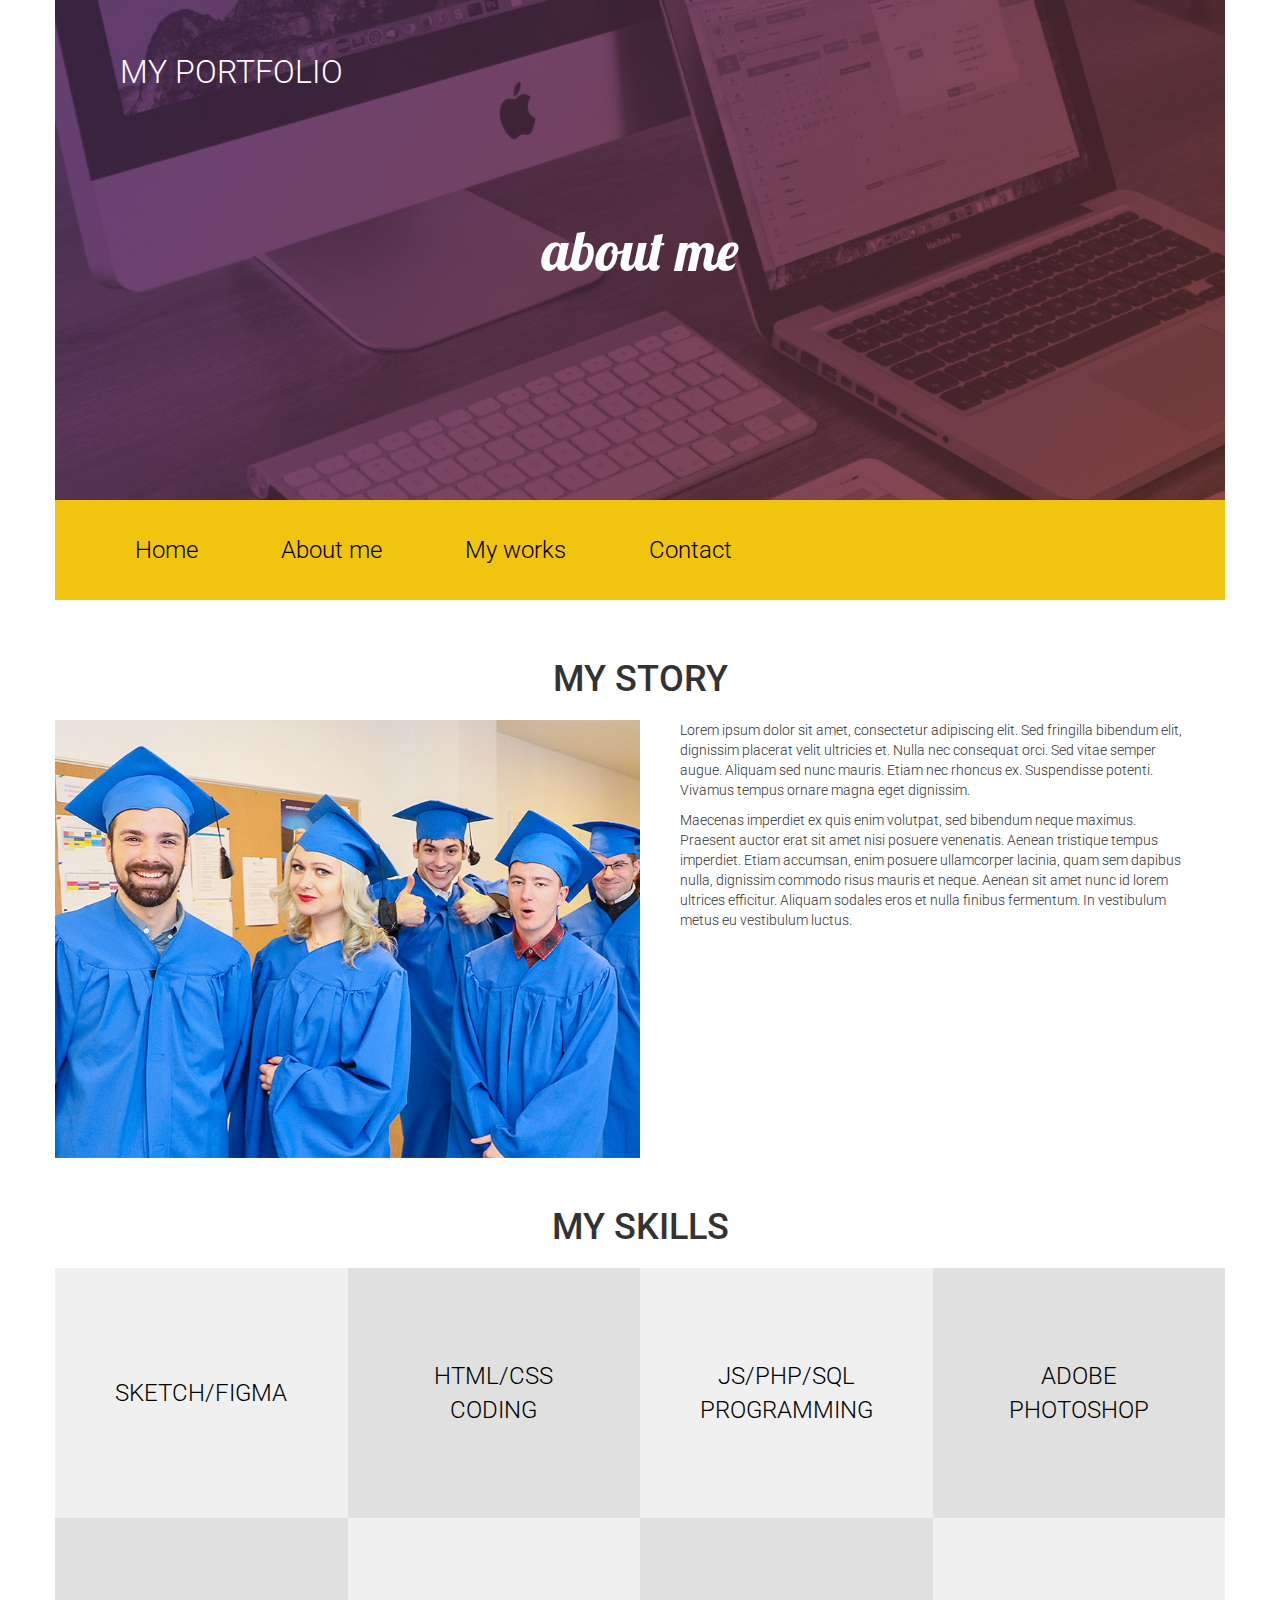
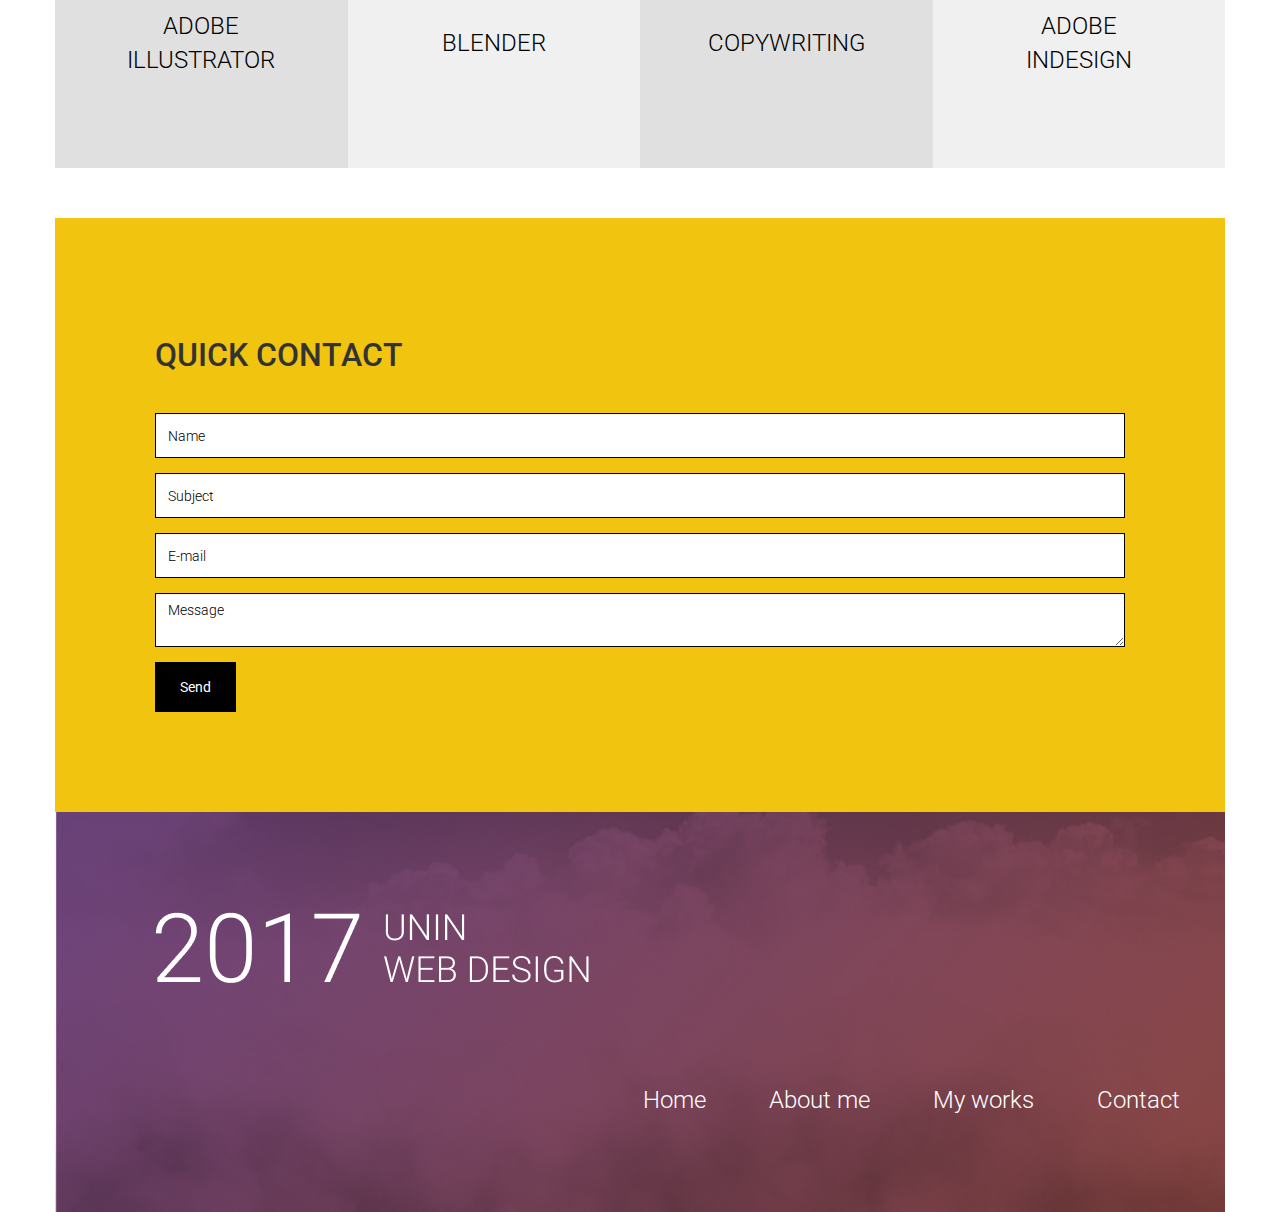
==== about_me.html @ 1c45f814 "Add files via upload" ====
<!DOCTYPE html>
<html lang="en">
	<head>
		<meta charset="utf-8">
		<meta http-equiv="X-UA-Compatible" content="IE=edge">
		<meta name="viewport" content="width=device-width, initial-scale=1">
		<title>Ime Prezime - My Portfolio</title>
		<link href="bootstrap/css/bootstrap.min.css" rel="stylesheet">
		<link href="lightbox/css/lightbox.css" rel="stylesheet">		
		<link href="socicon/style.css" rel="stylesheet">
		<link href="https://fonts.googleapis.com/css?family=Lobster|Roboto:300,400" rel="stylesheet">
		<link href="style.css" rel="stylesheet">		
		<!--[if lt IE 9]>
			<script src="https://oss.maxcdn.com/html5shiv/3.7.3/html5shiv.min.js"></script>
			<script src="https://oss.maxcdn.com/respond/1.4.2/respond.min.js"></script>
		<![endif]-->
	</head>
	<body>		
		<div class="container">
			<div class="row">
				<div class="col-xs-12 header">
					<a href="index.html">My Portfolio</a>
					<p>About me</p>
				</div>
			</div>
			<div class="row">
			<div class="hamburger">
				<span class="glyphicon glyphicon-menu-hamburger"></span>
			</div>
				<ul class="main-menu">
					<li><a href="index.html">Home</a></li>
					<li><a href="about_me.html">About me</a></li>
					<li><a href="my_works.html">My works</a></li>
					<li><a href="contact.html">Contact</a></li>
				</ul>
			</div>									
			<div class="section">
				<h1>My story</h1>
				<div class="row about-me">
					<div class="col-xs-12 col-sm-6">
						<img src="img/img01-thumb.jpg">
					</div>
					<div class="col-xs-12 col-sm-6 about-me-text">						
						<p>Lorem ipsum dolor sit amet, consectetur adipiscing elit. Sed fringilla bibendum elit, dignissim placerat velit ultricies et. Nulla nec consequat orci. Sed vitae semper augue. Aliquam sed nunc mauris. Etiam nec rhoncus ex. Suspendisse potenti. Vivamus tempus ornare magna eget dignissim.</p>
						<p>Maecenas imperdiet ex quis enim volutpat, sed bibendum neque maximus. Praesent auctor erat sit amet nisi posuere venenatis. Aenean tristique tempus imperdiet. Etiam accumsan, enim posuere ullamcorper lacinia, quam sem dapibus nulla, dignissim commodo risus mauris et neque. Aenean sit amet nunc id lorem ultrices efficitur. Aliquam sodales eros et nulla finibus fermentum. In vestibulum metus eu vestibulum luctus.</p>
					</div>
				</div>
			</div>			
			<div class="section">
				<h1>My skills</h1>
				<div class="row square-blocks">					
					<div class="col-xs-12 col-sm-6 col-md-3 light-gray-bg">
						<p>
							<a href="my_works.html#category1">Sketch/Figma</a>
						</p>
					</div>
					<div class="col-xs-3 dark-gray-bg">
						<p>
							<a href="my_works.html#category1">HTML/CSS Coding</a>
						</p>
					</div>			
					<div class="col-xs-3 light-gray-bg">
						<p>
							<a href="my_works.html#category1"><p>JS/PHP/SQL Programming</p></a>
						</p>
					</div>
					<div class="col-xs-3 dark-gray-bg">
						<p>
							<a href="my_works.html#category3"><p>Adobe Photoshop</p></a>
						</p>
					</div>
					<div class="col-xs-3 dark-gray-bg">
						<p>
							<a href="my_works.html#category3"><p>Adobe Illustrator</p></a>
						</p>
					</div>
					<div class="col-xs-3 light-gray-bg">
						<p>
							<a href="my_works.html#category4"><p>Blender</p></a>
						</p>
					</div>
					<div class="col-xs-3 dark-gray-bg">
						<p>
							<a href="my_works.html#category2"><p>Copywriting</p></a>
						</p>
					</div>
					<div class="col-xs-3 light-gray-bg">
						<p>
							<a href="my_works.html#category3">Adobe InDesign</a>
						</p>
					</div>
				</div>
			</div>								
			<div class="row contact-form">
				<h1>Quick contact</h1>
				<form action="">					
					<div class="form-group">
						<input type="text" class="form-control" placeholder="Name">
					</div>
					<div class="form-group">
						<input type="text" class="form-control" placeholder="Subject">
					</div>
					<div class="form-group">
						<input type="text" class="form-control" placeholder="E-mail">
					</div>
					<div class="form-group">
						<textarea class="form-control" placeholder="Message"></textarea>
					</div>				
					<button type="submit" class="btn btn-default">Send</button>
				</form>
			</div>			
			<div class="row footer">
				<img src="img/footer_title.png">
				<div class="col-xs-12">
					<ul>
						<li><a href="index.html">Home</a></li>
						<li><a href="about_me.html">About me</a></li>
						<li><a href="my_works.html">My works</a></li>
						<li><a href="contact.html">Contact</a></li>
					</ul>
				</div>
			</div>			
		</div>			
		<script src="https://ajax.googleapis.com/ajax/libs/jquery/1.12.4/jquery.min.js"></script>		
		<script src="bootstrap/js/bootstrap.min.js"></script>
		<script src="lightbox/js/lightbox.js"></script>
		<script> $('.hamburger').click(function(){
			$('.main-menu').slideToggle();
		});
		</script>
	</body>
</html>
---- socicon/style.css ----
@font-face {
  font-family: 'Socicon';
  src:  url('fonts/Socicon.eot?jxsw4b');
  src:  url('fonts/Socicon.eot?jxsw4b#iefix') format('embedded-opentype'),
    url('fonts/Socicon.woff2?jxsw4b') format('woff2'),
    url('fonts/Socicon.ttf?jxsw4b') format('truetype'),
    url('fonts/Socicon.woff?jxsw4b') format('woff'),
    url('fonts/Socicon.svg?jxsw4b#Socicon') format('svg');
  font-weight: normal;
  font-style: normal;
}

[class^="socicon-"], [class*=" socicon-"] {
  /* use !important to prevent issues with browser extensions that change fonts */
  font-family: 'Socicon' !important;
  speak: none;
  font-style: normal;
  font-weight: normal;
  font-variant: normal;
  text-transform: none;
  line-height: 1;

  /* Better Font Rendering =========== */
  -webkit-font-smoothing: antialiased;
  -moz-osx-font-smoothing: grayscale;
}

.socicon-hackernews:before {
  content: "\e946";
}
.socicon-smashwords:before {
  content: "\e947";
}
.socicon-kobo:before {
  content: "\e948";
}
.socicon-bookbub:before {
  content: "\e949";
}
.socicon-mailru:before {
  content: "\e94a";
}
.socicon-gitlab:before {
  content: "\e945";
}
.socicon-instructables:before {
  content: "\e944";
}
.socicon-portfolio:before {
  content: "\e943";
}
.socicon-codered:before {
  content: "\e940";
}
.socicon-origin:before {
  content: "\e941";
}
.socicon-nextdoor:before {
  content: "\e942";
}
.socicon-udemy:before {
  content: "\e93f";
}
.socicon-livemaster:before {
  content: "\e93e";
}
.socicon-crunchbase:before {
  content: "\e93b";
}
.socicon-homefy:before {
  content: "\e93c";
}
.socicon-calendly:before {
  content: "\e93d";
}
.socicon-realtor:before {
  content: "\e90f";
}
.socicon-tidal:before {
  content: "\e910";
}
.socicon-qobuz:before {
  content: "\e911";
}
.socicon-natgeo:before {
  content: "\e912";
}
.socicon-mastodon:before {
  content: "\e913";
}
.socicon-unsplash:before {
  content: "\e914";
}
.socicon-homeadvisor:before {
  content: "\e915";
}
.socicon-angieslist:before {
  content: "\e916";
}
.socicon-codepen:before {
  content: "\e917";
}
.socicon-slack:before {
  content: "\e918";
}
.socicon-openaigym:before {
  content: "\e919";
}
.socicon-logmein:before {
  content: "\e91a";
}
.socicon-fiverr:before {
  content: "\e91b";
}
.socicon-gotomeeting:before {
  content: "\e91c";
}
.socicon-aliexpress:before {
  content: "\e91d";
}
.socicon-guru:before {
  content: "\e91e";
}
.socicon-appstore:before {
  content: "\e91f";
}
.socicon-homes:before {
  content: "\e920";
}
.socicon-zoom:before {
  content: "\e921";
}
.socicon-alibaba:before {
  content: "\e922";
}
.socicon-craigslist:before {
  content: "\e923";
}
.socicon-wix:before {
  content: "\e924";
}
.socicon-redfin:before {
  content: "\e925";
}
.socicon-googlecalendar:before {
  content: "\e926";
}
.socicon-shopify:before {
  content: "\e927";
}
.socicon-freelancer:before {
  content: "\e928";
}
.socicon-seedrs:before {
  content: "\e929";
}
.socicon-bing:before {
  content: "\e92a";
}
.socicon-doodle:before {
  content: "\e92b";
}
.socicon-bonanza:before {
  content: "\e92c";
}
.socicon-squarespace:before {
  content: "\e92d";
}
.socicon-toptal:before {
  content: "\e92e";
}
.socicon-gust:before {
  content: "\e92f";
}
.socicon-ask:before {
  content: "\e930";
}
.socicon-trulia:before {
  content: "\e931";
}
.socicon-loomly:before {
  content: "\e932";
}
.socicon-ghost:before {
  content: "\e933";
}
.socicon-upwork:before {
  content: "\e934";
}
.socicon-fundable:before {
  content: "\e935";
}
.socicon-booking:before {
  content: "\e936";
}
.socicon-googlemaps:before {
  content: "\e937";
}
.socicon-zillow:before {
  content: "\e938";
}
.socicon-niconico:before {
  content: "\e939";
}
.socicon-toneden:before {
  content: "\e93a";
}
.socicon-augment:before {
  content: "\e908";
}
.socicon-bitbucket:before {
  content: "\e909";
}
.socicon-fyuse:before {
  content: "\e90a";
}
.socicon-yt-gaming:before {
  content: "\e90b";
}
.socicon-sketchfab:before {
  content: "\e90c";
}
.socicon-mobcrush:before {
  content: "\e90d";
}
.socicon-microsoft:before {
  content: "\e90e";
}
.socicon-pandora:before {
  content: "\e907";
}
.socicon-messenger:before {
  content: "\e906";
}
.socicon-gamewisp:before {
  content: "\e905";
}
.socicon-bloglovin:before {
  content: "\e904";
}
.socicon-tunein:before {
  content: "\e903";
}
.socicon-gamejolt:before {
  content: "\e901";
}
.socicon-trello:before {
  content: "\e902";
}
.socicon-spreadshirt:before {
  content: "\e900";
}
.socicon-500px:before {
  content: "\e000";
}
.socicon-8tracks:before {
  content: "\e001";
}
.socicon-airbnb:before {
  content: "\e002";
}
.socicon-alliance:before {
  content: "\e003";
}
.socicon-amazon:before {
  content: "\e004";
}
.socicon-amplement:before {
  content: "\e005";
}
.socicon-android:before {
  content: "\e006";
}
.socicon-angellist:before {
  content: "\e007";
}
.socicon-apple:before {
  content: "\e008";
}
.socicon-appnet:before {
  content: "\e009";
}
.socicon-baidu:before {
  content: "\e00a";
}
.socicon-bandcamp:before {
  content: "\e00b";
}
.socicon-battlenet:before {
  content: "\e00c";
}
.socicon-mixer:before {
  content: "\e00d";
}
.socicon-bebee:before {
  content: "\e00e";
}
.socicon-bebo:before {
  content: "\e00f";
}
.socicon-behance:before {
  content: "\e010";
}
.socicon-blizzard:before {
  content: "\e011";
}
.socicon-blogger:before {
  content: "\e012";
}
.socicon-buffer:before {
  content: "\e013";
}
.socicon-chrome:before {
  content: "\e014";
}
.socicon-coderwall:before {
  content: "\e015";
}
.socicon-curse:before {
  content: "\e016";
}
.socicon-dailymotion:before {
  content: "\e017";
}
.socicon-deezer:before {
  content: "\e018";
}
.socicon-delicious:before {
  content: "\e019";
}
.socicon-deviantart:before {
  content: "\e01a";
}
.socicon-diablo:before {
  content: "\e01b";
}
.socicon-digg:before {
  content: "\e01c";
}
.socicon-discord:before {
  content: "\e01d";
}
.socicon-disqus:before {
  content: "\e01e";
}
.socicon-douban:before {
  content: "\e01f";
}
.socicon-draugiem:before {
  content: "\e020";
}
.socicon-dribbble:before {
  content: "\e021";
}
.socicon-drupal:before {
  content: "\e022";
}
.socicon-ebay:before {
  content: "\e023";
}
.socicon-ello:before {
  content: "\e024";
}
.socicon-endomodo:before {
  content: "\e025";
}
.socicon-envato:before {
  content: "\e026";
}
.socicon-etsy:before {
  content: "\e027";
}
.socicon-facebook:before {
  content: "\e028";
}
.socicon-feedburner:before {
  content: "\e029";
}
.socicon-filmweb:before {
  content: "\e02a";
}
.socicon-firefox:before {
  content: "\e02b";
}
.socicon-flattr:before {
  content: "\e02c";
}
.socicon-flickr:before {
  content: "\e02d";
}
.socicon-formulr:before {
  content: "\e02e";
}
.socicon-forrst:before {
  content: "\e02f";
}
.socicon-foursquare:before {
  content: "\e030";
}
.socicon-friendfeed:before {
  content: "\e031";
}
.socicon-github:before {
  content: "\e032";
}
.socicon-goodreads:before {
  content: "\e033";
}
.socicon-google:before {
  content: "\e034";
}
.socicon-googlescholar:before {
  content: "\e035";
}
.socicon-googlegroups:before {
  content: "\e036";
}
.socicon-googlephotos:before {
  content: "\e037";
}
.socicon-googleplus:before {
  content: "\e038";
}
.socicon-grooveshark:before {
  content: "\e039";
}
.socicon-hackerrank:before {
  content: "\e03a";
}
.socicon-hearthstone:before {
  content: "\e03b";
}
.socicon-hellocoton:before {
  content: "\e03c";
}
.socicon-heroes:before {
  content: "\e03d";
}
.socicon-smashcast:before {
  content: "\e03e";
}
.socicon-horde:before {
  content: "\e03f";
}
.socicon-houzz:before {
  content: "\e040";
}
.socicon-icq:before {
  content: "\e041";
}
.socicon-identica:before {
  content: "\e042";
}
.socicon-imdb:before {
  content: "\e043";
}
.socicon-instagram:before {
  content: "\e044";
}
.socicon-issuu:before {
  content: "\e045";
}
.socicon-istock:before {
  content: "\e046";
}
.socicon-itunes:before {
  content: "\e047";
}
.socicon-keybase:before {
  content: "\e048";
}
.socicon-lanyrd:before {
  content: "\e049";
}
.socicon-lastfm:before {
  content: "\e04a";
}
.socicon-line:before {
  content: "\e04b";
}
.socicon-linkedin:before {
  content: "\e04c";
}
.socicon-livejournal:before {
  content: "\e04d";
}
.socicon-lyft:before {
  content: "\e04e";
}
.socicon-macos:before {
  content: "\e04f";
}
.socicon-mail:before {
  content: "\e050";
}
.socicon-medium:before {
  content: "\e051";
}
.socicon-meetup:before {
  content: "\e052";
}
.socicon-mixcloud:before {
  content: "\e053";
}
.socicon-modelmayhem:before {
  content: "\e054";
}
.socicon-mumble:before {
  content: "\e055";
}
.socicon-myspace:before {
  content: "\e056";
}
.socicon-newsvine:before {
  content: "\e057";
}
.socicon-nintendo:before {
  content: "\e058";
}
.socicon-npm:before {
  content: "\e059";
}
.socicon-odnoklassniki:before {
  content: "\e05a";
}
.socicon-openid:before {
  content: "\e05b";
}
.socicon-opera:before {
  content: "\e05c";
}
.socicon-outlook:before {
  content: "\e05d";
}
.socicon-overwatch:before {
  content: "\e05e";
}
.socicon-patreon:before {
  content: "\e05f";
}
.socicon-paypal:before {
  content: "\e060";
}
.socicon-periscope:before {
  content: "\e061";
}
.socicon-persona:before {
  content: "\e062";
}
.socicon-pinterest:before {
  content: "\e063";
}
.socicon-play:before {
  content: "\e064";
}
.socicon-player:before {
  content: "\e065";
}
.socicon-playstation:before {
  content: "\e066";
}
.socicon-pocket:before {
  content: "\e067";
}
.socicon-qq:before {
  content: "\e068";
}
.socicon-quora:before {
  content: "\e069";
}
.socicon-raidcall:before {
  content: "\e06a";
}
.socicon-ravelry:before {
  content: "\e06b";
}
.socicon-reddit:before {
  content: "\e06c";
}
.socicon-renren:before {
  content: "\e06d";
}
.socicon-researchgate:before {
  content: "\e06e";
}
.socicon-residentadvisor:before {
  content: "\e06f";
}
.socicon-reverbnation:before {
  content: "\e070";
}
.socicon-rss:before {
  content: "\e071";
}
.socicon-sharethis:before {
  content: "\e072";
}
.socicon-skype:before {
  content: "\e073";
}
.socicon-slideshare:before {
  content: "\e074";
}
.socicon-smugmug:before {
  content: "\e075";
}
.socicon-snapchat:before {
  content: "\e076";
}
.socicon-songkick:before {
  content: "\e077";
}
.socicon-soundcloud:before {
  content: "\e078";
}
.socicon-spotify:before {
  content: "\e079";
}
.socicon-stackexchange:before {
  content: "\e07a";
}
.socicon-stackoverflow:before {
  content: "\e07b";
}
.socicon-starcraft:before {
  content: "\e07c";
}
.socicon-stayfriends:before {
  content: "\e07d";
}
.socicon-steam:before {
  content: "\e07e";
}
.socicon-storehouse:before {
  content: "\e07f";
}
.socicon-strava:before {
  content: "\e080";
}
.socicon-streamjar:before {
  content: "\e081";
}
.socicon-stumbleupon:before {
  content: "\e082";
}
.socicon-swarm:before {
  content: "\e083";
}
.socicon-teamspeak:before {
  content: "\e084";
}
.socicon-teamviewer:before {
  content: "\e085";
}
.socicon-technorati:before {
  content: "\e086";
}
.socicon-telegram:before {
  content: "\e087";
}
.socicon-tripadvisor:before {
  content: "\e088";
}
.socicon-tripit:before {
  content: "\e089";
}
.socicon-triplej:before {
  content: "\e08a";
}
.socicon-tumblr:before {
  content: "\e08b";
}
.socicon-twitch:before {
  content: "\e08c";
}
.socicon-twitter:before {
  content: "\e08d";
}
.socicon-uber:before {
  content: "\e08e";
}
.socicon-ventrilo:before {
  content: "\e08f";
}
.socicon-viadeo:before {
  content: "\e090";
}
.socicon-viber:before {
  content: "\e091";
}
.socicon-viewbug:before {
  content: "\e092";
}
.socicon-vimeo:before {
  content: "\e093";
}
.socicon-vine:before {
  content: "\e094";
}
.socicon-vkontakte:before {
  content: "\e095";
}
.socicon-warcraft:before {
  content: "\e096";
}
.socicon-wechat:before {
  content: "\e097";
}
.socicon-weibo:before {
  content: "\e098";
}
.socicon-whatsapp:before {
  content: "\e099";
}
.socicon-wikipedia:before {
  content: "\e09a";
}
.socicon-windows:before {
  content: "\e09b";
}
.socicon-wordpress:before {
  content: "\e09c";
}
.socicon-wykop:before {
  content: "\e09d";
}
.socicon-xbox:before {
  content: "\e09e";
}
.socicon-xing:before {
  content: "\e09f";
}
.socicon-yahoo:before {
  content: "\e0a0";
}
.socicon-yammer:before {
  content: "\e0a1";
}
.socicon-yandex:before {
  content: "\e0a2";
}
.socicon-yelp:before {
  content: "\e0a3";
}
.socicon-younow:before {
  content: "\e0a4";
}
.socicon-youtube:before {
  content: "\e0a5";
}
.socicon-zapier:before {
  content: "\e0a6";
}
.socicon-zerply:before {
  content: "\e0a7";
}
.socicon-zomato:before {
  content: "\e0a8";
}
.socicon-zynga:before {
  content: "\e0a9";
}
---- style.css ----
body {
	font-family: 'Roboto', sans-serif;
	font-weight: 300;
}
.header {
	height: 500px;
	background: url('img/header_bg.jpg') no-repeat;
	background-size: cover;
}
.header a {
	font-size: 24pt;
	color: #fff;
	margin-top: 50px;
	margin-left: 50px;
	display: block;
	text-transform: uppercase;
	text-decoration: none;
}
.header p {
	font-size: 42pt;
	color: #fff;
	text-transform: lowercase;
	position: absolute;
	top: 50%;
	left: 50%;
	transform: translate(-50%,-50%);
	margin: 0;
	font-family: 'Lobster', cursive;
}

@media screen and (max-width:760px) {
	.header {
		height: 300px;
	}
	.header a {
		display: none;
	}
	.header p {
		position: absolute;
		margin: 0;
		top: 50%;
		left: 50%;
		transform: translate(-50%,-50%);
		font-size: 32pt;
	}
}

.main-menu {
	width: 100%;
	background-color: #F1C40F;
}
.main-menu li {
	display: inline-block;
	height: 100px;
	transition: 3s;
	
}
.main-menu li a {
	color: #000;
	font-size: 18pt;
	padding-left: 40px;
	padding-right: 40px;
	line-height: 100px;
	display: block;
}

.main-menu li:hover {
	background-color: #EB5757;
}
.main-menu li:hover a {
	text-decoration: none;
	color: #fff;
}

.hamburger {
	display: none;
	line-height: 100px;
	background-color: #F1C40F;
	padding-right: 50px;
	text-align: right;
}
.hamburger .glyphicon{
	font-size: 20pt;
	cursor: pointer;
}

@media screen and (max-width:760px) {
	.main-menu {
		padding: 0;
		display: none;
	}
	.main-menu li {
		display: block;
		text-align: center;
		width: 100%;
	}
	.hamburger {
		display: block;
		height:100px;
	}
}

@media screen and (min-width:761px){
	.main-menu{
		display: block!important;
	}

.gallery img {
	width: 100%;	
}
.gallery div {
	padding: 0;
}

.overlay {
	background-color: #000;
	position: absolute;
	top: 0;
	left: 0;
	right: 0;
	bottom: 0;
	opacity: 0;
	transition: 1s ease;
}

.image-container:hover .overlay {
	opacity: 0.7;
}

.image-container:hover img {
	filter: blur(3px);
}
.overlay p {
	position: absolute;
	top: 50%;
	left: 50%;
	transform: translate(-50%, -50%);
	color: #fff;
	font-size: 18pt;
}
.overlay p a {
	color: #fff;
	text-decoration: none;
}


.contact-form {	
	background-color: #F1C40F;
	padding: 100px;
}
.contact-form h1 {
	font-size: 24pt;
	margin-bottom: 40px;
	text-transform: uppercase;
}

.form-control {
	height: 45px;
	border-radius: 0;
	border: 1px solid #000;
}
.form-control::placeholder {
	color: #000;
}
.btn, .btn:hover {
	padding: 15px 25px;
	background-color: #000;
	color: #fff;
	border-radius: 0;
}
.btn-default {
	border: 0;
}

@media screen and (max-width:760px) {
	.contact-form {
		padding: 30px;
	}
}



.footer {
	height: 400px;
	background: url('img/footer_bg.jpg') no-repeat;
	background-size: cover;
}
.footer img {
	margin: 100px 0 0 100px;
}	
.footer ul {
	margin-top: 100px;
	float: right;
}
.footer ul li {
	display: inline-block;
}
.footer ul li a {
	color: #fff;
	font-size: 18pt;
	padding-left: 30px;
	padding-right: 30px;
	display: block;
	text-decoration: none;
}

@media screen and (max-width:760px) { 
	.footer img {
		width: 50%;
		margin: 80px auto 0 auto;
		display: block;
	}
	.footer ul {
		margin: 80px 0 0 0;
		text-align: center;
		float: none;
	}
	.footer ul li {
		display: block;
	}
}

.section {
	margin: 50px 0;
}
.square-blocks div {
	height: 250px;
}
.square-blocks .light-gray-bg {
	background-color: #F0F0F0;
}
.square-blocks .dark-gray-bg {
	background-color: #E0E0E0;
}
.section h1 {
	margin-bottom: 20px;
	text-align: center;
	text-transform: uppercase;
}
.square-blocks p {
	position: absolute;
	top: 50%;
	left: 50%;
	transform: translate(-50%, -50%);
	text-transform: uppercase;
	text-align: center;
	font-size: 18pt;
}
.about-me img,
.article img {
	width: 100%;
}
.about-me div,
.article div {
	padding: 0;
}
.about-me-text,
.article-text {
	padding-left: 40px !important;
	padding-right: 40px !important;
}
.section-title {
	margin-top: 40px;
	margin-bottom: 20px;
	text-align: center;
	text-transform: uppercase;
}
.square-blocks span {
	font-size: 32pt;
}
.square-blocks a {
	color: #000;
}
.square-blocks a:hover {
	color: #F1C40F;
	text-decoration: none;
}
#vegas {
	height: 500px;
}
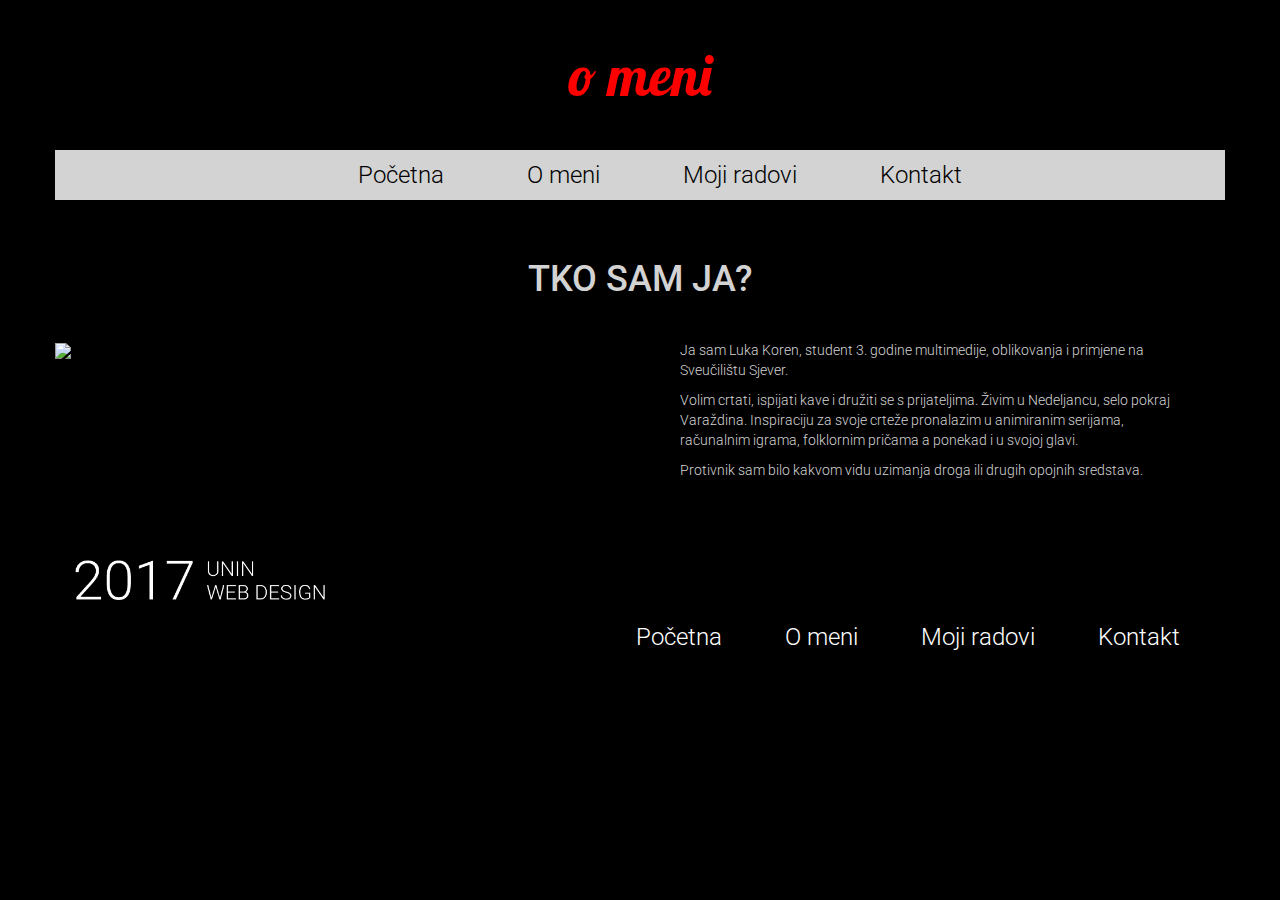
==== commit 2619a82d: "Add files via upload" ====
--- a/about_me.html
+++ b/about_me.html
@@ -4,7 +4,7 @@
 		<meta charset="utf-8">
 		<meta http-equiv="X-UA-Compatible" content="IE=edge">
 		<meta name="viewport" content="width=device-width, initial-scale=1">
-		<title>Ime Prezime - My Portfolio</title>
+		<title>Luka Koren Portfolio</title>
 		<link href="bootstrap/css/bootstrap.min.css" rel="stylesheet">
 		<link href="lightbox/css/lightbox.css" rel="stylesheet">		
 		<link href="socicon/style.css" rel="stylesheet">
@@ -19,79 +19,80 @@
 		<div class="container">
 			<div class="row">
 				<div class="col-xs-12 header">
-					<a href="index.html">My Portfolio</a>
-					<p>About me</p>
+					
+					<p>o meni</p>
 				</div>
 			</div>
 			<div class="row">
-			<div class="hamburger">
-				<span class="glyphicon glyphicon-menu-hamburger"></span>
-			</div>
 				<ul class="main-menu">
-					<li><a href="index.html">Home</a></li>
-					<li><a href="about_me.html">About me</a></li>
-					<li><a href="my_works.html">My works</a></li>
-					<li><a href="contact.html">Contact</a></li>
+					<li><a href="index.html">Početna</a></li>
+					<li><a href="about_me.html">O meni</a></li>
+					<li><a href="my_works.html">Moji radovi</a></li>
+					<li><a href="contact.html">Kontakt</a></li>
 				</ul>
 			</div>									
 			<div class="section">
-				<h1>My story</h1>
+				<h1 class="naslov">Tko sam ja?</h1>
 				<div class="row about-me">
 					<div class="col-xs-12 col-sm-6">
-						<img src="img/img01-thumb.jpg">
+						<img src="img/ja.jpg">
 					</div>
 					<div class="col-xs-12 col-sm-6 about-me-text">						
-						<p>Lorem ipsum dolor sit amet, consectetur adipiscing elit. Sed fringilla bibendum elit, dignissim placerat velit ultricies et. Nulla nec consequat orci. Sed vitae semper augue. Aliquam sed nunc mauris. Etiam nec rhoncus ex. Suspendisse potenti. Vivamus tempus ornare magna eget dignissim.</p>
-						<p>Maecenas imperdiet ex quis enim volutpat, sed bibendum neque maximus. Praesent auctor erat sit amet nisi posuere venenatis. Aenean tristique tempus imperdiet. Etiam accumsan, enim posuere ullamcorper lacinia, quam sem dapibus nulla, dignissim commodo risus mauris et neque. Aenean sit amet nunc id lorem ultrices efficitur. Aliquam sodales eros et nulla finibus fermentum. In vestibulum metus eu vestibulum luctus.</p>
+						<p>Ja sam Luka Koren, student 3. godine multimedije, oblikovanja i primjene na Sveučilištu Sjever.</p>
+						<p>Volim crtati, ispijati kave i družiti se s prijateljima. Živim u Nedeljancu, selo pokraj Varaždina. Inspiraciju za svoje crteže pronalazim u animiranim serijama, računalnim igrama, folklornim pričama a ponekad i u svojoj glavi.</p>
+						<p>Protivnik sam bilo kakvom vidu uzimanja droga ili drugih opojnih sredstava.</p>
+
 					</div>
 				</div>
 			</div>			
-			<div class="section">
-				<h1>My skills</h1>
-				<div class="row square-blocks">					
-					<div class="col-xs-12 col-sm-6 col-md-3 light-gray-bg">
+			<div class="section" hidden>
+				<h1 class="naslov">Moje vještine</h1>
+				<div class="row square-blocks">
+
+				
+					<div class="col-xs-6 col-sm-3 light-gray-bg">
 						<p>
 							<a href="my_works.html#category1">Sketch/Figma</a>
 						</p>
 					</div>
-					<div class="col-xs-3 dark-gray-bg">
+					<div class="col-xs-6 col-sm-3 dark-gray-bg">
 						<p>
 							<a href="my_works.html#category1">HTML/CSS Coding</a>
 						</p>
 					</div>			
-					<div class="col-xs-3 light-gray-bg">
+					<div class="col-xs-6 col-sm-3 light-gray-bg">
 						<p>
 							<a href="my_works.html#category1"><p>JS/PHP/SQL Programming</p></a>
 						</p>
 					</div>
-					<div class="col-xs-3 dark-gray-bg">
+					<div class="col-xs-6 col-sm-3 dark-gray-bg">
 						<p>
 							<a href="my_works.html#category3"><p>Adobe Photoshop</p></a>
 						</p>
 					</div>
-					<div class="col-xs-3 dark-gray-bg">
+					<div class="col-xs-6 col-sm-3 dark-gray-bg">
 						<p>
 							<a href="my_works.html#category3"><p>Adobe Illustrator</p></a>
 						</p>
 					</div>
-					<div class="col-xs-3 light-gray-bg">
+					<div class="col-xs-6 col-sm-3 light-gray-bg">
 						<p>
 							<a href="my_works.html#category4"><p>Blender</p></a>
 						</p>
 					</div>
-					<div class="col-xs-3 dark-gray-bg">
+					<div class="col-xs-6 col-sm-3 dark-gray-bg">
 						<p>
 							<a href="my_works.html#category2"><p>Copywriting</p></a>
 						</p>
 					</div>
-					<div class="col-xs-3 light-gray-bg">
+					<div class="col-xs-6 col-sm-3 light-gray-bg">
 						<p>
 							<a href="my_works.html#category3">Adobe InDesign</a>
 						</p>
 					</div>
 				</div>
 			</div>								
-			<div class="row contact-form">
+			<div class="row contact-form" hidden>
 				<h1>Quick contact</h1>
 				<form action="">					
 					<div class="form-group">
@@ -113,10 +114,10 @@
 				<img src="img/footer_title.png">
 				<div class="col-xs-12">
 					<ul>
-						<li><a href="index.html">Home</a></li>
-						<li><a href="about_me.html">About me</a></li>
-						<li><a href="my_works.html">My works</a></li>
-						<li><a href="contact.html">Contact</a></li>
+						<li><a href="index.html">Početna</a></li>
+						<li><a href="about_me.html">O meni</a></li>
+						<li><a href="my_works.html">Moji radovi</a></li>
+						<li><a href="contact.html">Kontakt</a></li>
 					</ul>
 				</div>
 			</div>			
@@ -124,9 +125,5 @@
 		<script src="https://ajax.googleapis.com/ajax/libs/jquery/1.12.4/jquery.min.js"></script>		
 		<script src="bootstrap/js/bootstrap.min.js"></script>
 		<script src="lightbox/js/lightbox.js"></script>
-		<script> $('.hamburger').click(function(){
-			$('.main-menu').slideToggle();
-		});
-		</script>
 	</body>
 </html>--- a/style.css
+++ b/style.css
@@ -1,11 +1,16 @@
 body {
 	font-family: 'Roboto', sans-serif;
 	font-weight: 300;
+	background-color: black;
 }
 .header {
-	height: 500px;
-	background: url('img/header_bg.jpg') no-repeat;
-	background-size: cover;
+	height: 150px;
+	background: url('img/scan/8.jpg') no-repeat;
+	background-size:cover;
+	background-position:center;
+}
+.header img {
+	margin-bottom:300px;
 }
 .header a {
 	font-size: 24pt;
@@ -18,7 +23,7 @@
 }
 .header p {
 	font-size: 42pt;
-	color: #fff;
+	color: red;
 	text-transform: lowercase;
 	position: absolute;
 	top: 50%;
@@ -26,11 +31,13 @@
 	transform: translate(-50%,-50%);
 	margin: 0;
 	font-family: 'Lobster', cursive;
+	text-shadow: 2px 2px black;
+	
 }
 
 @media screen and (max-width:760px) {
 	.header {
-		height: 300px;
+		height: 100px;
 	}
 	.header a {
 		display: none;
@@ -47,63 +54,61 @@
 
 .main-menu {
 	width: 100%;
-	background-color: #F1C40F;
+	background-color: lightgray;
+	text-align:center;
 }
 .main-menu li {
 	display: inline-block;
-	height: 100px;
-	transition: 3s;
-	
+	height: 50px;
+	transition: 1.5s;
+	text-align:center;
 }
 .main-menu li a {
 	color: #000;
 	font-size: 18pt;
 	padding-left: 40px;
 	padding-right: 40px;
-	line-height: 100px;
+	line-height: 50px;
 	display: block;
-}
-
+	text-align:center;
+}
 .main-menu li:hover {
-	background-color: #EB5757;
+	background-color: black;
 }
 .main-menu li:hover a {
 	text-decoration: none;
 	color: #fff;
 }
 
-.hamburger {
-	display: none;
-	line-height: 100px;
-	background-color: #F1C40F;
-	padding-right: 50px;
-	text-align: right;
-}
-.hamburger .glyphicon{
-	font-size: 20pt;
-	cursor: pointer;
-}
 
 @media screen and (max-width:760px) {
 	.main-menu {
 		padding: 0;
-		display: none;
 	}
 	.main-menu li {
 		display: block;
 		text-align: center;
 		width: 100%;
 	}
-	.hamburger {
-		display: block;
-		height:100px;
-	}
-}
-
-@media screen and (min-width:761px){
-	.main-menu{
-		display: block!important;
-	}
+}
+
+.naslov{
+	color: lightgray;
+}
+p{
+	color:lightgray;
+}
+.item {
+	height:
+}
+
+
+
+
+
+
+
+
 
 .gallery img {
 	width: 100%;	
@@ -120,7 +125,7 @@
 	right: 0;
 	bottom: 0;
 	opacity: 0;
-	transition: 1s ease;
+	transition: 3s ease;
 }
 
 .image-container:hover .overlay {
@@ -181,15 +186,16 @@
 
 
 .footer {
-	height: 400px;
-	background: url('img/footer_bg.jpg') no-repeat;
+	height: 150px;
+	background: url('img/digi/3.jpg') no-repeat;
 	background-size: cover;
 }
 .footer img {
-	margin: 100px 0 0 100px;
+	margin: 20px 0 0 20px;
+	width:250px;
 }	
 .footer ul {
-	margin-top: 100px;
+	margin-top: 20px;
 	float: right;
 }
 .footer ul li {
@@ -204,7 +210,13 @@
 	text-decoration: none;
 }
 
-@media screen and (max-width:760px) { 
+@media screen and (max-width:800px) { 
+	
+	.footer{
+		height:500px;
+	}
+	
+	
 	.footer img {
 		width: 50%;
 		margin: 80px auto 0 auto;
@@ -218,8 +230,10 @@
 	.footer ul li {
 		display: block;
 	}
-}
-
+	.footer ul li a{
+		text-shadow:2px 2px black;
+	}
+}
 .section {
 	margin: 50px 0;
 }
@@ -253,6 +267,7 @@
 .about-me div,
 .article div {
 	padding: 0;
+	padding-top: 20px;
 }
 .about-me-text,
 .article-text {
@@ -276,5 +291,5 @@
 	text-decoration: none;
 }
 #vegas {
-	height: 500px;
+	height: 300px;
 }